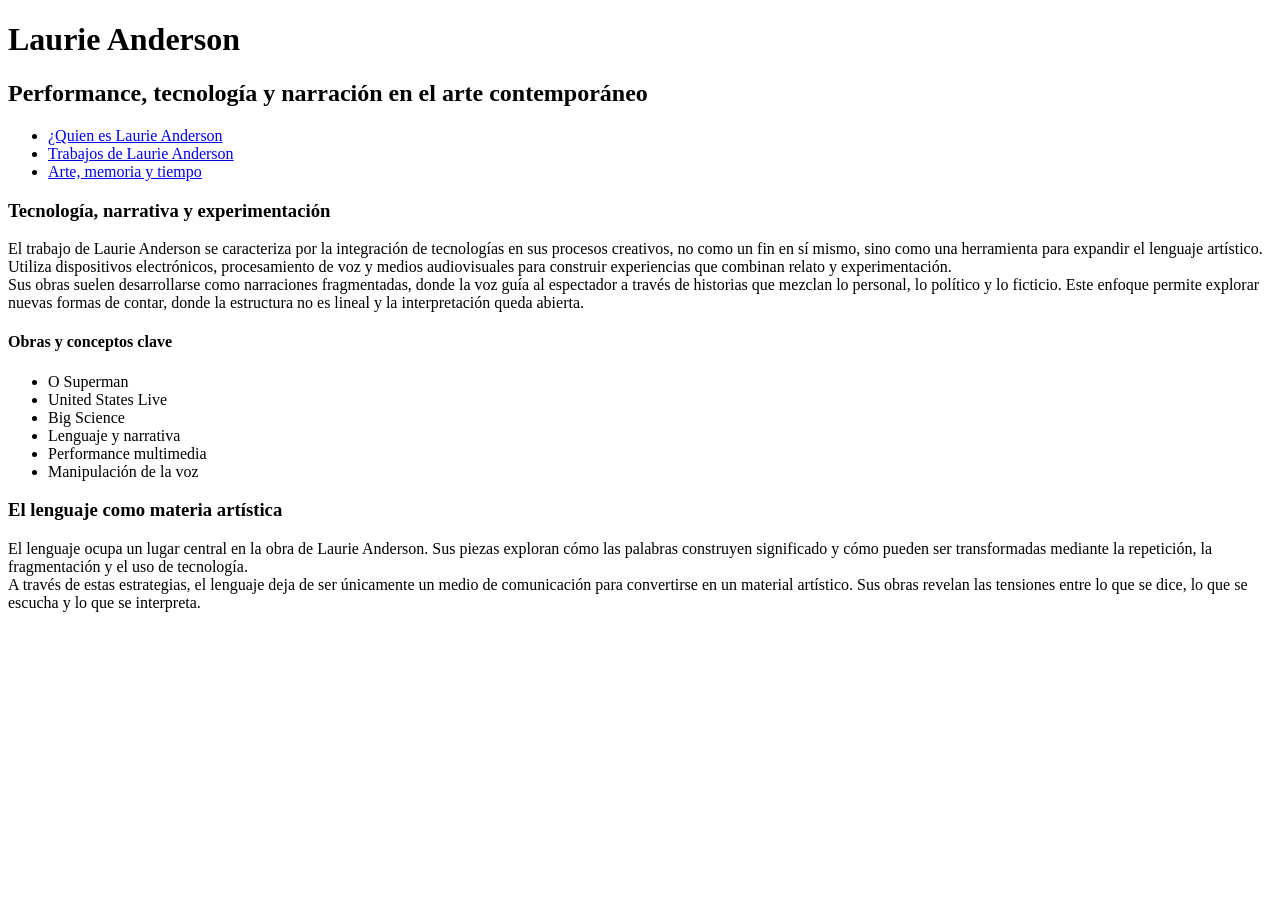
==== index2.html @ de83aef1 "Add files via upload" ====
<!DOCTYPE html>
<html lang="es">
<head>
    <meta charset="UTF-8">
    <title>Laurie Anderson</title>
</head>
    <body>
    <header>
         <h1>Laurie Anderson</h1>
    <h2>Performance, tecnología y narración en el arte contemporáneo</h2>
        </header>
           <nav>
        <ul>
        <li> <a href="index.html">¿Quien es Laurie Anderson</a></li>
            <li> <a href="index2.html">Trabajos de Laurie Anderson</a></li>
            <li> <a href="index3.html">Arte, memoria y tiempo</a></li>
        </ul>
    </nav>
        <main>
        <section>
            <article>
            <h3>Tecnología, narrativa y experimentación</h3>
                <p>El trabajo de Laurie Anderson se caracteriza por la integración de tecnologías en sus procesos creativos, no como un fin en sí mismo, sino como una herramienta para expandir el lenguaje artístico. Utiliza dispositivos electrónicos, procesamiento de voz y medios audiovisuales para construir experiencias que combinan relato y experimentación.
<br> Sus obras suelen desarrollarse como narraciones fragmentadas, donde la voz guía al espectador a través de historias que mezclan lo personal, lo político y lo ficticio. Este enfoque permite explorar nuevas formas de contar, donde la estructura no es lineal y la interpretación queda abierta.
<br></p>
                <h4>Obras y conceptos clave</h4>
                <ul>
                 
                    <li>O Superman</li>
<li>United States Live</li>
<li>Big Science</li>
<li>Lenguaje y narrativa</li>
<li>Performance multimedia</li>
<li>Manipulación de la voz</li>
                </ul>
                <h3>El lenguaje como materia artística</h3>
                <p>El lenguaje ocupa un lugar central en la obra de Laurie Anderson. Sus piezas exploran cómo las palabras construyen significado y cómo pueden ser transformadas mediante la repetición, la fragmentación y el uso de tecnología.<br>
                    A través de estas estrategias, el lenguaje deja de ser únicamente un medio de comunicación para convertirse en un material artístico. Sus obras revelan las tensiones entre lo que se dice, lo que se escucha y lo que se interpreta.
</p>
                
            </article>
            </section>
        </main>
   
    </body>
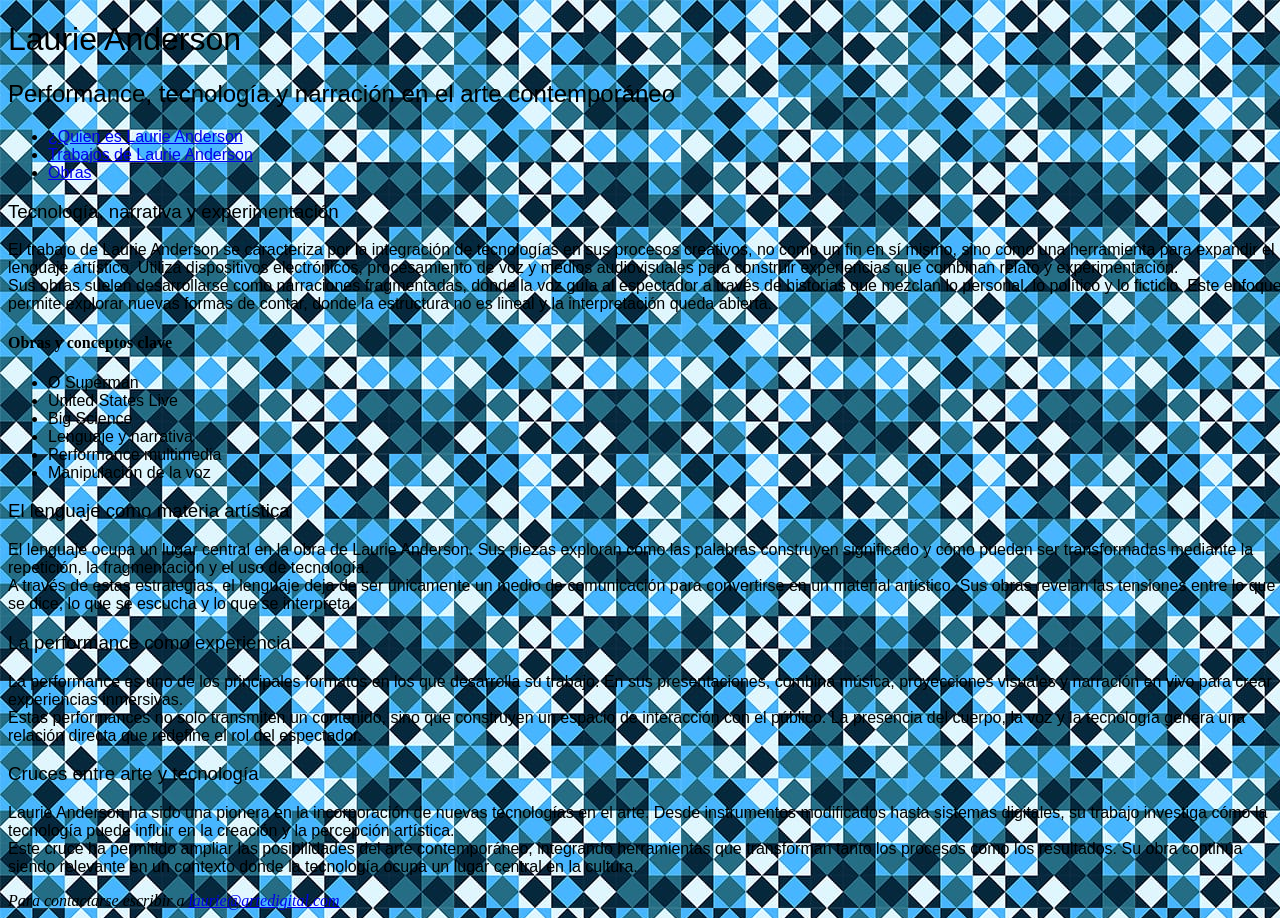
==== commit e45cd071: "Add files via upload" ====
--- a/index2.html
+++ b/index2.html
@@ -3,6 +3,7 @@
 <head>
     <meta charset="UTF-8">
     <title>Laurie Anderson</title>
+    <link href="estilos.css" rel="stylesheet">
 </head>
     <body>
     <header>
@@ -13,7 +14,7 @@
         <ul>
         <li> <a href="index.html">¿Quien es Laurie Anderson</a></li>
             <li> <a href="index2.html">Trabajos de Laurie Anderson</a></li>
-            <li> <a href="index3.html">Arte, memoria y tiempo</a></li>
+            <li> <a href="index3.html">Obras</a></li>
         </ul>
     </nav>
         <main>
@@ -37,9 +38,21 @@
                 <p>El lenguaje ocupa un lugar central en la obra de Laurie Anderson. Sus piezas exploran cómo las palabras construyen significado y cómo pueden ser transformadas mediante la repetición, la fragmentación y el uso de tecnología.<br>
                     A través de estas estrategias, el lenguaje deja de ser únicamente un medio de comunicación para convertirse en un material artístico. Sus obras revelan las tensiones entre lo que se dice, lo que se escucha y lo que se interpreta.
 </p>
+                <h3>La performance como experiencia</h3>
+                <p>La performance es uno de los principales formatos en los que desarrolla su trabajo. En sus presentaciones, combina música, proyecciones visuales y narración en vivo para crear experiencias inmersivas.
+                    <br>Estas performances no solo transmiten un contenido, sino que construyen un espacio de interacción con el público. La presencia del cuerpo, la voz y la tecnología genera una relación directa que redefine el rol del espectador.
+</p>
+                <h3>Cruces entre arte y tecnología</h3>
+                <p>Laurie Anderson ha sido una pionera en la incorporación de nuevas tecnologías en el arte. Desde instrumentos modificados hasta sistemas digitales, su trabajo investiga cómo la tecnología puede influir en la creación y la percepción artística.
+<br>Este cruce ha permitido ampliar las posibilidades del arte contemporáneo, integrando herramientas que transforman tanto los procesos como los resultados. Su obra continúa siendo relevante en un contexto donde la tecnología ocupa un lugar central en la cultura.
+</p>
                 
             </article>
             </section>
         </main>
-   
+    <footer>
+        <address>Para contactarse escribir a <a href="mailto:laurie@artedigital.com">laurie@artedigital.com</a> 
+        </address>
+ </footer>
+           <script src="acciones.js"></script>
     </body>
--- a/estilos.css
+++ b/estilos.css
@@ -0,0 +1,8 @@
+p, h1, h2, h3, ul, li {
+  font-family: "Abel", sans-serif;
+  font-weight: 400;
+  font-style: normal;
+}
+body{ width: 100%;
+  background-image:URL(fotos/Fondo.jpeg);}
+
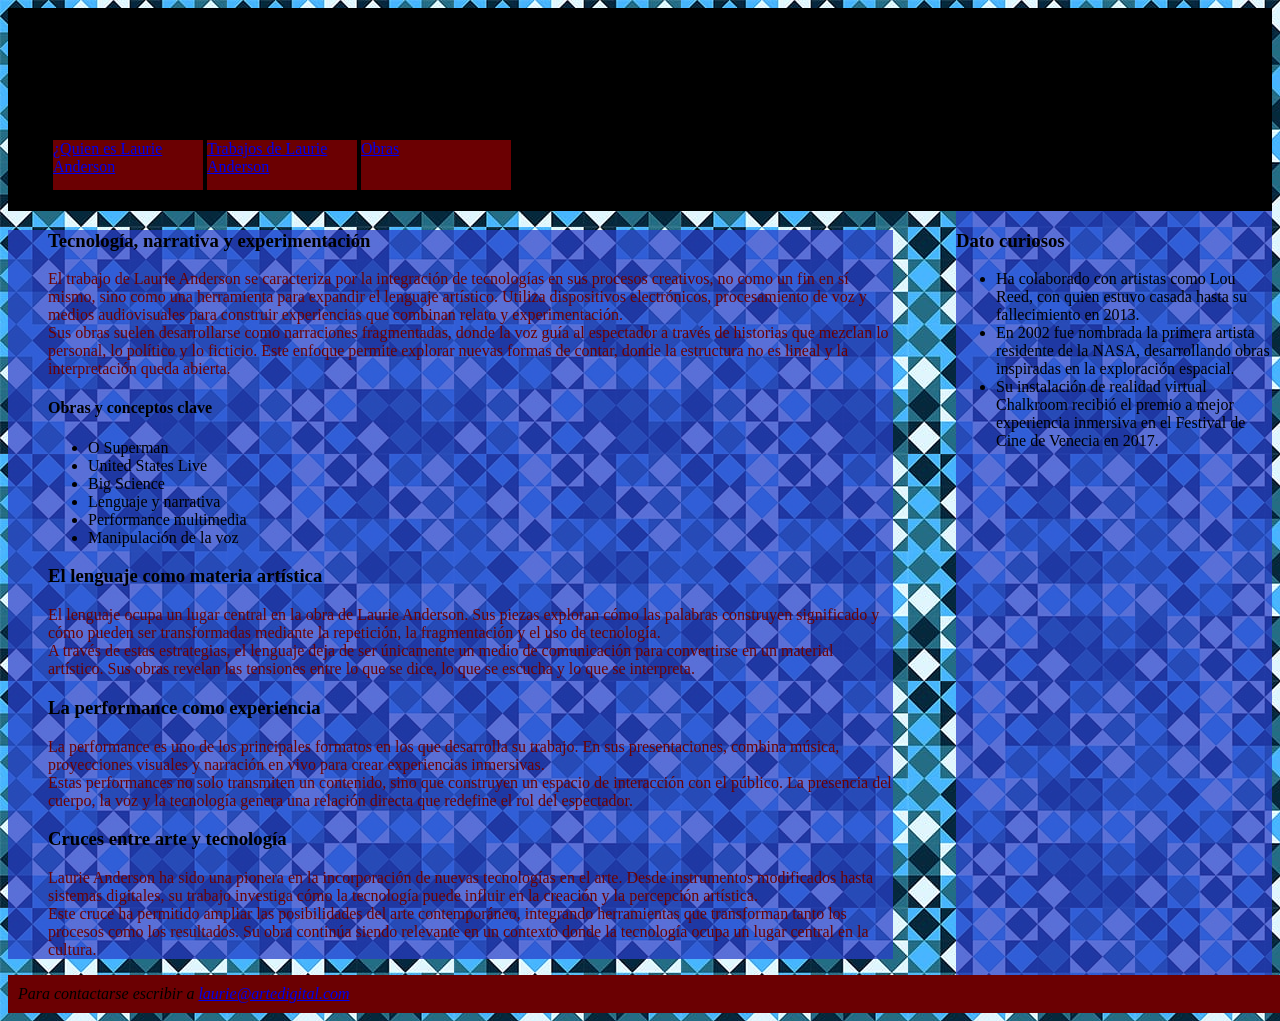
==== commit 6bb13f2b: "Add files via upload" ====
--- a/index2.html
+++ b/index2.html
@@ -9,14 +9,17 @@
     <header>
          <h1>Laurie Anderson</h1>
     <h2>Performance, tecnología y narración en el arte contemporáneo</h2>
-        </header>
-           <nav>
-        <ul>
-        <li> <a href="index.html">¿Quien es Laurie Anderson</a></li>
-            <li> <a href="index2.html">Trabajos de Laurie Anderson</a></li>
-            <li> <a href="index3.html">Obras</a></li>
+       
+    <nav >
+        <ul >
+        <li class="Menu"> <a href="index.html">¿Quien es Laurie Anderson</a></li>
+            <li class="Menu"> <a href="index2.html">Trabajos de Laurie Anderson</a></li>
+            <li class="Menu"> <a href="index3.html">Obras</a></li>
         </ul>
     </nav>
+        
+        </header>
+          
         <main>
         <section>
             <article>
@@ -49,10 +52,19 @@
                 
             </article>
             </section>
+            <aside class="Datos">
+            <h3>Dato curiosos</h3>
+                <ul>
+                    <li>Ha colaborado con artistas como Lou Reed, con quien estuvo casada hasta su fallecimiento en 2013.</li>
+                    <li>En 2002 fue nombrada la primera artista residente de la NASA, desarrollando obras inspiradas en la exploración espacial.</li>
+                    <li>Su instalación de realidad virtual Chalkroom recibió el premio a mejor experiencia inmersiva en el Festival de Cine de Venecia en 2017.</li>
+                </ul>
+            </aside>
         </main>
-    <footer>
+    <footer class="pie">
         <address>Para contactarse escribir a <a href="mailto:laurie@artedigital.com">laurie@artedigital.com</a> 
         </address>
  </footer>
            <script src="acciones.js"></script>
-    </body>+    </body>
+</html>
--- a/estilos.css
+++ b/estilos.css
@@ -1,8 +1,61 @@
-p, h1, h2, h3, ul, li {
+/*tipografia*/
+.texto {
   font-family: "Abel", sans-serif;
   font-weight: 400;
   font-style: normal;
 }
-body{ width: 100%;
+p{  
+color: #6b0002;
+  }
+.fondo{
+  background-color: rgb(13, 175, 197)}
+
+
+/*fondo*/
+body{
   background-image:URL(fotos/Fondo.jpeg);}
 
+
+/*orden del contenido*/
+main{
+  display: flex;
+  justify-content: space-between;
+}
+section{
+  width: 70%
+    
+}
+article{
+  padding-left: 40px;
+  background: rgba(40, 62, 202, 0.73)
+}
+    aside {
+  width: 25%  
+}
+.Datos{
+  background-color: rgba(40, 62, 202, 0.73)
+}
+
+
+/*menu de navegacion*/
+.Menu{
+  display:inline-flex;
+  width: 150px;
+  height: 50px;
+  background-color: #6b0002
+}
+
+/*header*/
+header{
+  background: black;
+  padding: 5px;
+  border: 2px;
+}
+
+/*pie de pagina*/
+footer{
+  width:100%;
+ padding: 10px;
+}
+.pie{background-color: #6b0002}
+
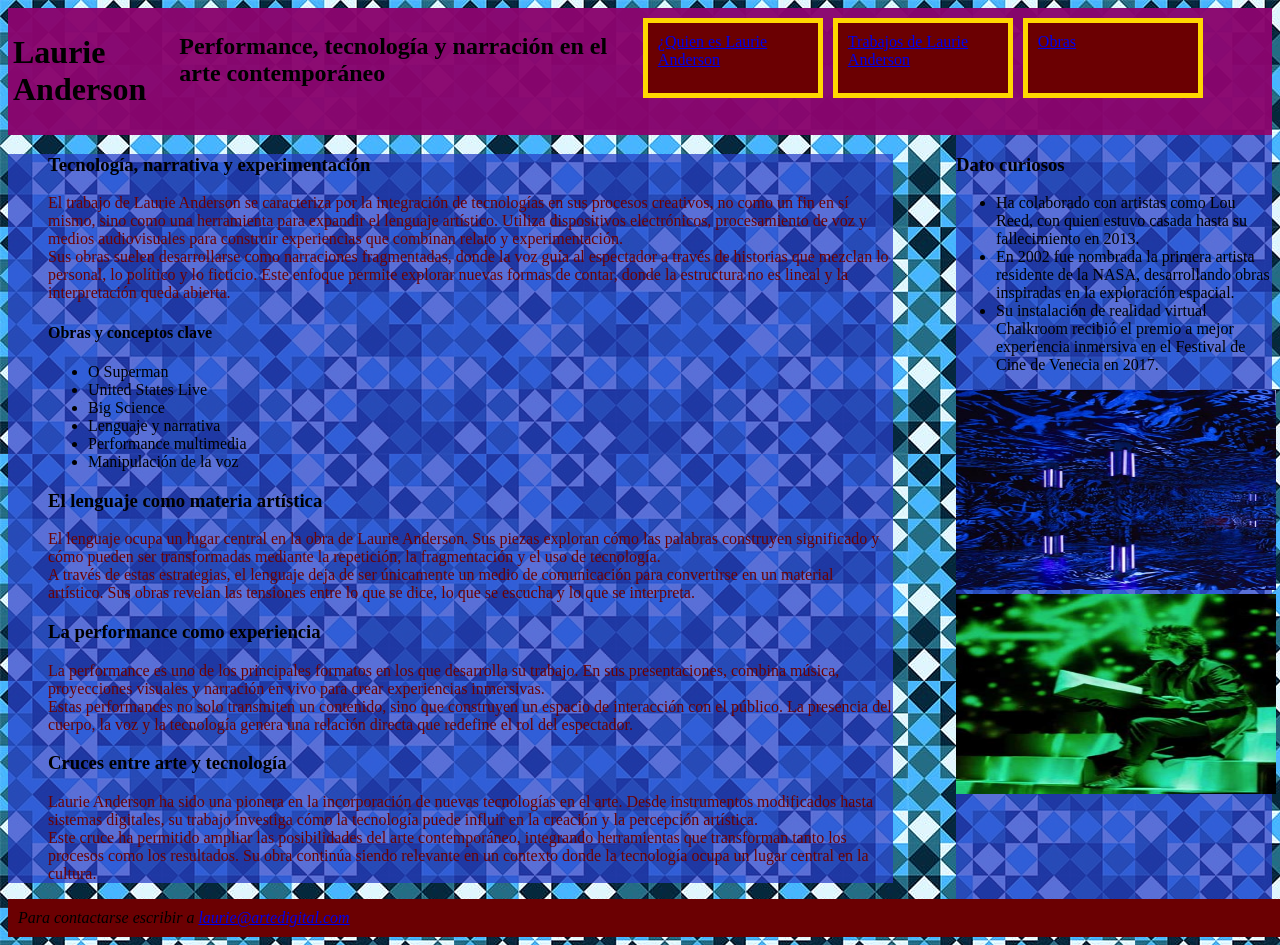
==== commit d477d04c: "Add files via upload" ====
--- a/index2.html
+++ b/index2.html
@@ -59,6 +59,8 @@
                     <li>En 2002 fue nombrada la primera artista residente de la NASA, desarrollando obras inspiradas en la exploración espacial.</li>
                     <li>Su instalación de realidad virtual Chalkroom recibió el premio a mejor experiencia inmersiva en el Festival de Cine de Venecia en 2017.</li>
                 </ul>
+                <img src="fotos/img2.jpeg" alt="imagen2" height="200" width="320">
+                <img src="fotos/img1.jpeg" alt="imagen1" height="200" width="320">
             </aside>
         </main>
     <footer class="pie">
--- a/estilos.css
+++ b/estilos.css
@@ -35,6 +35,9 @@
 .Datos{
   background-color: rgba(40, 62, 202, 0.73)
 }
+.T3{
+  background: #77dd77bf;
+}
 
 
 /*menu de navegacion*/
@@ -42,14 +45,34 @@
   display:inline-flex;
   width: 150px;
   height: 50px;
-  background-color: #6b0002
+  background-color: #6b0002;
+  border:5px solid gold;
+  padding: 10px;
+  margin: 5px;
+}
+nav{
+  width: 70%;
+  
+}
+nav ul {
+  display: flex;
+  padding: 0;
+  margin: 0;
 }
 
 /*header*/
 header{
-  background: black;
+   display: flex;
+  justify-content: space-between;
+  background: #8a056ef7;
   padding: 5px;
   border: 2px;
+}
+.Tprincipal{
+  display: block
+}
+.img{
+ width: 25%
 }
 
 /*pie de pagina*/
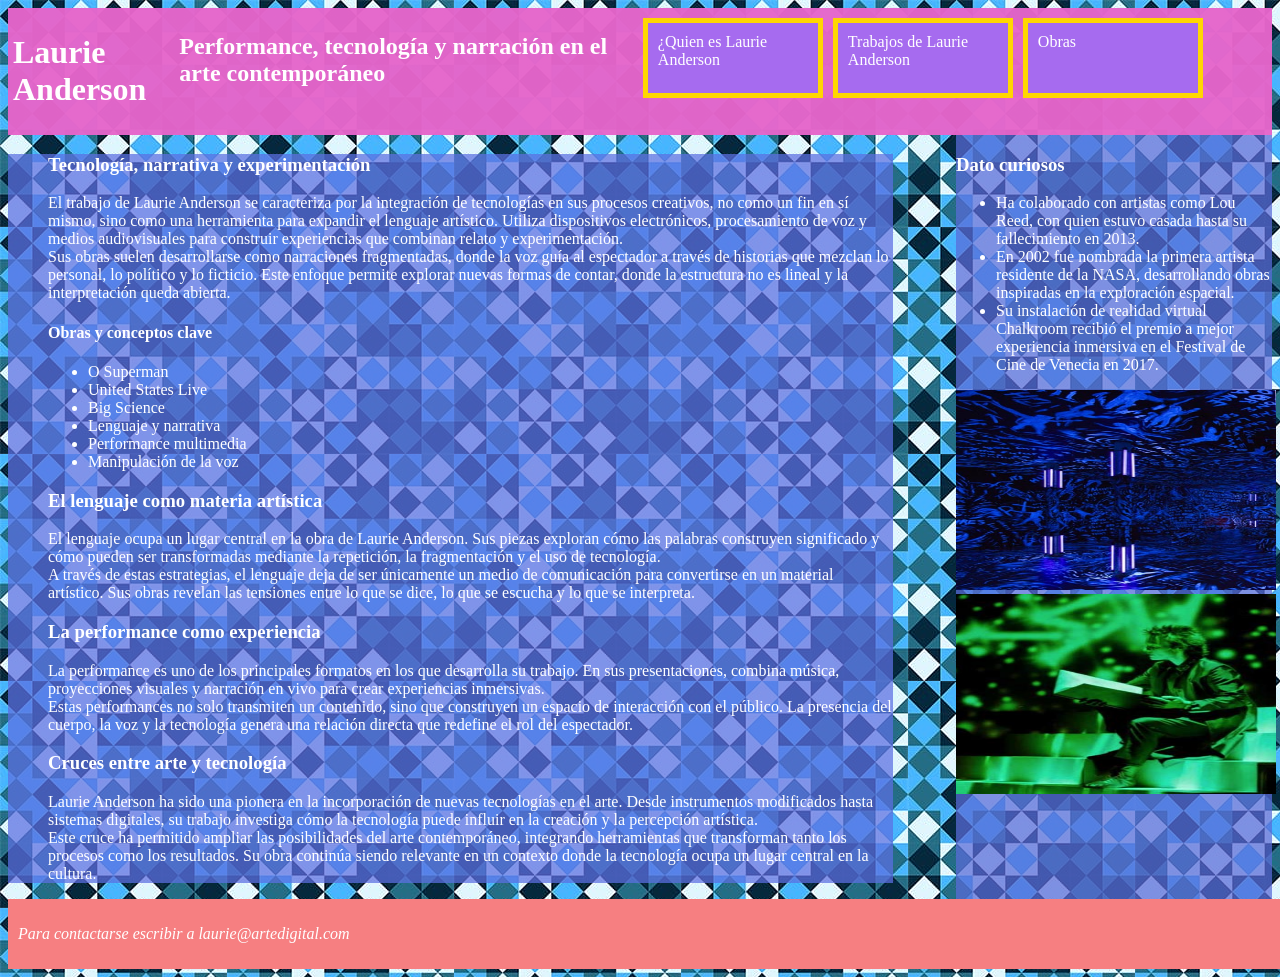
==== commit a6baec54: "Add files via upload" ====
--- a/index2.html
+++ b/index2.html
@@ -7,8 +7,8 @@
 </head>
     <body>
     <header>
-         <h1>Laurie Anderson</h1>
-    <h2>Performance, tecnología y narración en el arte contemporáneo</h2>
+         <h1 class="Letras">Laurie Anderson</h1>
+    <h2 class="Letras">Performance, tecnología y narración en el arte contemporáneo</h2>
        
     <nav >
         <ul >
@@ -23,49 +23,49 @@
         <main>
         <section>
             <article>
-            <h3>Tecnología, narrativa y experimentación</h3>
-                <p>El trabajo de Laurie Anderson se caracteriza por la integración de tecnologías en sus procesos creativos, no como un fin en sí mismo, sino como una herramienta para expandir el lenguaje artístico. Utiliza dispositivos electrónicos, procesamiento de voz y medios audiovisuales para construir experiencias que combinan relato y experimentación.
+            <h3 class="Letras">Tecnología, narrativa y experimentación</h3>
+                <p class="Letras">El trabajo de Laurie Anderson se caracteriza por la integración de tecnologías en sus procesos creativos, no como un fin en sí mismo, sino como una herramienta para expandir el lenguaje artístico. Utiliza dispositivos electrónicos, procesamiento de voz y medios audiovisuales para construir experiencias que combinan relato y experimentación.
 <br> Sus obras suelen desarrollarse como narraciones fragmentadas, donde la voz guía al espectador a través de historias que mezclan lo personal, lo político y lo ficticio. Este enfoque permite explorar nuevas formas de contar, donde la estructura no es lineal y la interpretación queda abierta.
 <br></p>
-                <h4>Obras y conceptos clave</h4>
+                <h4 class="Letras">Obras y conceptos clave</h4>
                 <ul>
                  
-                    <li>O Superman</li>
-<li>United States Live</li>
-<li>Big Science</li>
-<li>Lenguaje y narrativa</li>
-<li>Performance multimedia</li>
-<li>Manipulación de la voz</li>
+                    <li class="Letras">O Superman</li>
+<li class="Letras">United States Live</li>
+<li class="Letras">Big Science</li>
+<li class="Letras">Lenguaje y narrativa</li>
+<li class="Letras">Performance multimedia</li>
+<li class="Letras">Manipulación de la voz</li>
                 </ul>
-                <h3>El lenguaje como materia artística</h3>
-                <p>El lenguaje ocupa un lugar central en la obra de Laurie Anderson. Sus piezas exploran cómo las palabras construyen significado y cómo pueden ser transformadas mediante la repetición, la fragmentación y el uso de tecnología.<br>
+                <h3 class="Letras">El lenguaje como materia artística</h3>
+                <p class="Letras">El lenguaje ocupa un lugar central en la obra de Laurie Anderson. Sus piezas exploran cómo las palabras construyen significado y cómo pueden ser transformadas mediante la repetición, la fragmentación y el uso de tecnología.<br>
                     A través de estas estrategias, el lenguaje deja de ser únicamente un medio de comunicación para convertirse en un material artístico. Sus obras revelan las tensiones entre lo que se dice, lo que se escucha y lo que se interpreta.
 </p>
-                <h3>La performance como experiencia</h3>
-                <p>La performance es uno de los principales formatos en los que desarrolla su trabajo. En sus presentaciones, combina música, proyecciones visuales y narración en vivo para crear experiencias inmersivas.
+                <h3 class="Letras">La performance como experiencia</h3>
+                <p class="Letras">La performance es uno de los principales formatos en los que desarrolla su trabajo. En sus presentaciones, combina música, proyecciones visuales y narración en vivo para crear experiencias inmersivas.
                     <br>Estas performances no solo transmiten un contenido, sino que construyen un espacio de interacción con el público. La presencia del cuerpo, la voz y la tecnología genera una relación directa que redefine el rol del espectador.
 </p>
-                <h3>Cruces entre arte y tecnología</h3>
-                <p>Laurie Anderson ha sido una pionera en la incorporación de nuevas tecnologías en el arte. Desde instrumentos modificados hasta sistemas digitales, su trabajo investiga cómo la tecnología puede influir en la creación y la percepción artística.
+                <h3 class="Letras">Cruces entre arte y tecnología</h3>
+                <p class="Letras">Laurie Anderson ha sido una pionera en la incorporación de nuevas tecnologías en el arte. Desde instrumentos modificados hasta sistemas digitales, su trabajo investiga cómo la tecnología puede influir en la creación y la percepción artística.
 <br>Este cruce ha permitido ampliar las posibilidades del arte contemporáneo, integrando herramientas que transforman tanto los procesos como los resultados. Su obra continúa siendo relevante en un contexto donde la tecnología ocupa un lugar central en la cultura.
 </p>
                 
             </article>
             </section>
             <aside class="Datos">
-            <h3>Dato curiosos</h3>
+            <h3 class="Letras">Dato curiosos</h3>
                 <ul>
-                    <li>Ha colaborado con artistas como Lou Reed, con quien estuvo casada hasta su fallecimiento en 2013.</li>
-                    <li>En 2002 fue nombrada la primera artista residente de la NASA, desarrollando obras inspiradas en la exploración espacial.</li>
-                    <li>Su instalación de realidad virtual Chalkroom recibió el premio a mejor experiencia inmersiva en el Festival de Cine de Venecia en 2017.</li>
+                    <li class="Letras">Ha colaborado con artistas como Lou Reed, con quien estuvo casada hasta su fallecimiento en 2013.</li>
+                    <li class="Letras">En 2002 fue nombrada la primera artista residente de la NASA, desarrollando obras inspiradas en la exploración espacial.</li>
+                    <li class="Letras">Su instalación de realidad virtual Chalkroom recibió el premio a mejor experiencia inmersiva en el Festival de Cine de Venecia en 2017.</li>
                 </ul>
                 <img src="fotos/img2.jpeg" alt="imagen2" height="200" width="320">
                 <img src="fotos/img1.jpeg" alt="imagen1" height="200" width="320">
             </aside>
         </main>
-    <footer class="pie">
-        <address>Para contactarse escribir a <a href="mailto:laurie@artedigital.com">laurie@artedigital.com</a> 
-        </address>
+     <footer class="pie">
+        <address><p class="Letras">Para contactarse escribir a <a href="mailto:laurie@artedigital.com">laurie@artedigital.com</a> 
+       </p> </address>
  </footer>
            <script src="acciones.js"></script>
     </body>
--- a/estilos.css
+++ b/estilos.css
@@ -4,11 +4,14 @@
   font-weight: 400;
   font-style: normal;
 }
+.Letras{
+  color: #ffffff;
+}
 p{  
-color: #6b0002;
+color: #ffffff;
   }
 .fondo{
-  background-color: rgb(13, 175, 197)}
+  background-color: rgb(66, 209, 228)}
 
 
 /*fondo*/
@@ -27,13 +30,13 @@
 }
 article{
   padding-left: 40px;
-  background: rgba(40, 62, 202, 0.73)
+  background: rgba(93, 111, 226, 0.73)
 }
     aside {
   width: 25%  
 }
 .Datos{
-  background-color: rgba(40, 62, 202, 0.73)
+  background-color: rgba(90, 107, 217, 0.73)
 }
 .T3{
   background: #77dd77bf;
@@ -45,10 +48,14 @@
   display:inline-flex;
   width: 150px;
   height: 50px;
-  background-color: #6b0002;
+  background-color: #a66bef;
   border:5px solid gold;
   padding: 10px;
   margin: 5px;
+}
+.Menu a {
+  text-decoration: none;
+  color: white;
 }
 nav{
   width: 70%;
@@ -64,7 +71,7 @@
 header{
    display: flex;
   justify-content: space-between;
-  background: #8a056ef7;
+  background: #e666cbf7;
   padding: 5px;
   border: 2px;
 }
@@ -80,5 +87,9 @@
   width:100%;
  padding: 10px;
 }
-.pie{background-color: #6b0002}
-
+.pie {background-color: #f67f81;
+ }
+.pie a {
+ text-decoration: none;
+  color: white;
+}
